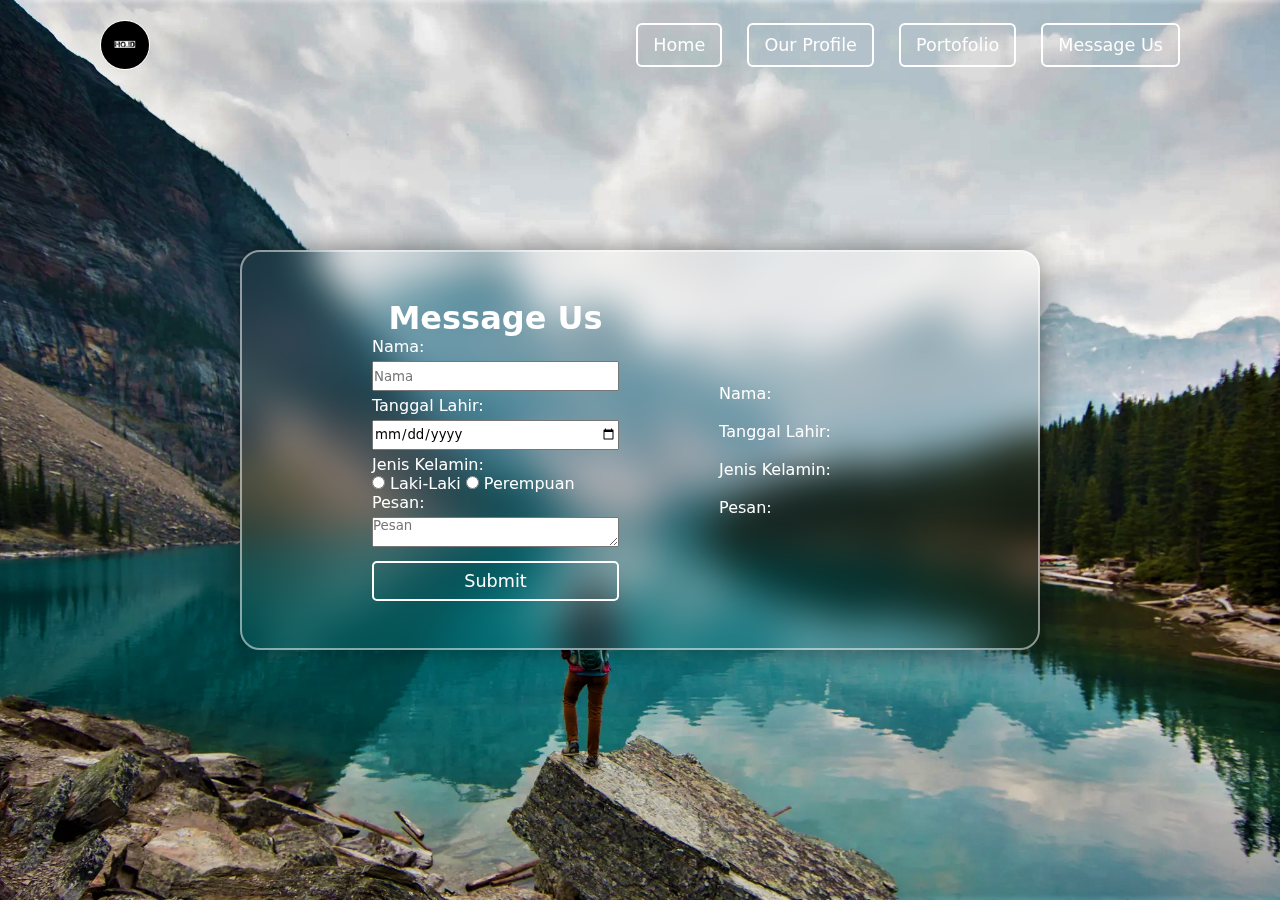
==== message.html @ 0de32cdb "first commit" ====
<!DOCTYPE html>
<html lang="en">
<head>
    <meta charset="UTF-8">
    <meta http-equiv="X-UA-Compatible" content="IE=edge">
    <meta name="viewport" content="width=device-width, initial-scale=1.0">
    <title>HQ ID Official Website - Message Us</title>
    <link rel="stylesheet" href="/css/message.css"/>
</head>
<body>
    <header>
        <img class="logo" src="/img/logo.jpeg" alt="logo"/>
        <input type="checkbox" id="toggle">
        <label for="toggle" class="toggle">
            <span class="bar"></span>
            <span class="bar"></span>
            <span class="bar"></span>
        </label>
        <nav class="navbar">
            <a href="index.html">Home</a>
            <a href="profile.html">Our Profile</a>
            <a href="portofolio.html">Portofolio</a>
            <a href="#">Message Us</a>
        </nav>
    </header>

    <div class="form-section" id="form-section">
        <form name="message-form" class="message-us" onsubmit="return validateForm()">
            <h2>Message Us</h2>
            Nama: 
            <input class="input-box" placeholder="Nama" id="input-nama" type="text" name="full-name"/>
            <br>

            Tanggal Lahir: 
            <input class="input-box" type="date" name="birth-date"/>
            <br>

            Jenis Kelamin: 
            <br>
            <input type="radio" id="male" name="gender" value="Laki-Laki"/>
            <label for="male">Laki-Laki</label>
            <input type="radio" id="female" name="gender" value="Perempuan"/>
            <label for="female">Perempuan</label>
            <br>

            Pesan: 
            <br>
            <textarea class="input-box" placeholder="Pesan" name="messages"></textarea>
            <br>

            <input class="submit" type="submit" value="Submit" id="kirim"/>
        </form>
        <script src="/js/form.js"></script>

        <div class="form-output">
            <p>Nama: <span id="sender-full-name"></span></p>
            <br>
            <p>Tanggal Lahir: <span id="sender-birth-date"></span></p>
            <br>
            <p>Jenis Kelamin: <span id="sender-gender"></span></p>
            <br>
            <p>Pesan: <span id="sender-messages"></span></p>
        </div>
    </div>

    <script src="js/script.js"></script>
    
</body>
</html>
---- css/message.css ----
* {
    margin: 0;
    padding: 0;
    box-sizing:border-box;
    font-family:system-ui, -apple-system, BlinkMacSystemFont, 'Segoe UI', Roboto, Oxygen, Ubuntu, Cantarell, 'Open Sans', 'Helvetica Neue', sans-serif;
}

body {
    display: flex;
    justify-content: center;
    align-items: center;
    min-height: 100vh;
    background: url('/img/bga.jpg') no-repeat;
    background-size: cover;
    background-position: center;
}

header {
    position: fixed;
    top: 0;
    left: 0;
    width: 100%;
    padding: 20px 100px;
    display: flex;
    justify-content: space-between;
    align-items: center;
    z-index: 99;
}

.logo {
    border: 1px solid white;
    border-radius: 50px;
    -webkit-border-radius: 50px;
    -moz-border-radius: 50px;
    -ms-border-radius: 50px;
    -o-border-radius: 50px;
    width: 50px;
    height: 50px;
}

.navbar a{
    position: relative;
    font-size: 1.1em;
    color: rgb(255, 253, 253);
    border: 2px solid #fff;
    border-radius: 6px;
    text-decoration: none;
    font-weight: 500;
    margin-left: 20px;
    padding: 10px 15px 10px 15px;
}

.navbar a:hover {
    color: #333;
    background-color: #fff;
    border-radius: 6px;
    transition: .3s ease-in-out;
}

.form-section {
    display: flex;
    justify-content: center;
    align-items: center;
    color: white;
    padding: 20px;
    position: relative;
    width: 800px;
    height: 400px;
    background: transparent;
    border: 2px solid rgba(255,255,255,.5);
    border-radius: 20px;
    backdrop-filter: blur(20px);
    box-shadow: 0 0 30px rgba(0, 0, 0, .5);
    font-weight: 500;
}

.form-section h2 {
    font-size: 2em;
    color: #fff;
    text-align: center;
}

.form-output {
    position: relative;
    margin-left: 100px;
    width: 25%;
    overflow: break-word;
}



.input-box {
    position: relative;
    width: 100%;
    height: 30px;
    margin-top: 5px;
    margin-bottom: 5px;
    
}

.submit {
    font-size: 1.1em;
    font-weight: 500;
    color: #fff;
    width: 100%;
    height: 40px;
    margin-top: 5px;
    background-color: transparent;
    border: 2px solid white;
    outline: none;
    border-radius: 5px;
    cursor: pointer
}

.submit:hover {
    color: #333;
    background-color: #fff;
    transition: .5s;
    -webkit-transition: .5s;
    -moz-transition: .5s;
    -ms-transition: .5s;
    -o-transition: .5s;
}

@media screen and (max-width:935px) {
    header {
        padding: 0 2em;
        padding-bottom: 10px;
    }

    img {
        margin-top: 10px;
    }

    nav {
        padding: 0 20px;
    }
}

@media screen and (max-width:1200px) {
    .hero {
        margin-left: 50px;
        font-size: .8em;
    }

    .btnProfile-popup {
        width: 110px;
        height: 45px;

    }
}

@media screen and (max-width:675px) {    
    header {
        /* background-color: #bebbbb81;
        border: 2px solid rgba(255,255,255,.5);
        box-shadow: 0 0 30px rgba(0, 0, 0, .5); */
        background-color: #333;
        padding-bottom: px;
    }
    
    .navbar {
        background: #333;
        /* background-color: #bebbbb81; */
        /* border-top: none;
        border: 2px solid rgba(255,255,255,.5);
        box-shadow: 0 0 30px rgba(0, 0, 0, .5); */
        display: grid;
        position: absolute;
        padding-left: 0px;
        padding-right: 100px;
        width: 100%;
        top: 70px;
        left: 0;
        transform: translateY(-150%);
        z-index: -1;
        transition: .6s;
}

    .navbar a {
    padding: 10px 10px 10px 20px;
    margin: 10px;
    border: none;
}

    img {
        margin-top: 15px;
        margin-left: -10px;
    }

    .hero {
        width: 75%;
        left: 10px;
        font-size: 10px;
        margin-right: 0;
    }
    
    .form-section {
        display: flex;
        flex-direction: column;
        align-items: none;
        justify-content:flex-start;
        width: 100%;
        height: 95vh;
        top: 60px;
        border-radius: 0;
        -webkit-border-radius: 0;
        -moz-border-radius: 0;
        -ms-border-radius: 0;
        -o-border-radius: 0;
}

.form-output {
    border: 2px solid white;
    overflow: scroll;
    width: 100%;
    height: 200px;
    display: flex;
    flex-direction: column;
    align-items: flex-start;
    margin-left: 0;
    top:20px;
    padding: 10px;
    border-radius: 10px;
    
}

.submit {
    font-size: 1em;
    font-weight: 500;
    color: #fff;
    width: 100%;
    height: 40px;
}

.toggle {
    display: flex;
    flex-direction: column;
    justify-content: end;
    height: min-content;
    margin: 18px -10px 0 0;
    cursor: pointer;
}

.bar {
    width: 40px;
    height: 5px;
    margin-bottom: 10px;
    background-color: #fff;
    border-radius: 10%;
    transition: .4s;
}

.btnProfile-popup {
    width: 100px;
    height: 40px;
}


}

#toggle {
    display: none;
}

input:checked ~ .navbar {
    transform: translateY(0);
    -webkit-transform: translateY(0);
    -moz-transform: translateY(0);
    -ms-transform: translateY(0);
    -o-transform: translateY(0);
}
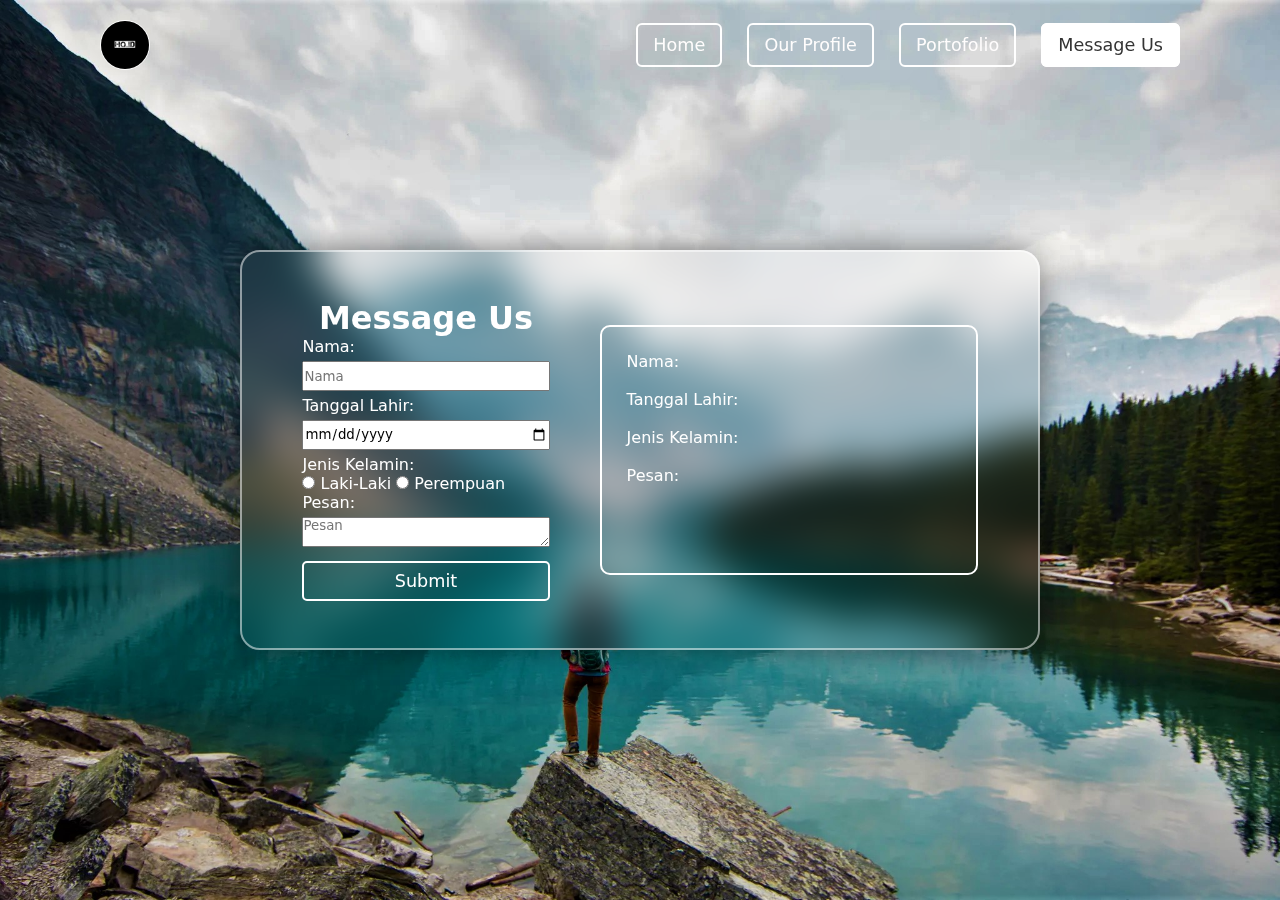
==== commit 0eb20f45: "third commit" ====
--- a/message.html
+++ b/message.html
@@ -20,7 +20,7 @@
             <a href="index.html">Home</a>
             <a href="profile.html">Our Profile</a>
             <a href="portofolio.html">Portofolio</a>
-            <a href="#">Message Us</a>
+            <a href="#" class="actived">Message Us</a>
         </nav>
     </header>
 
--- a/css/message.css
+++ b/css/message.css
@@ -54,7 +54,12 @@
     color: #333;
     background-color: #fff;
     border-radius: 6px;
-    transition: .3s ease-in-out;
+    transition: .5s ease-in-out;
+}
+
+.actived {
+    color: #333!important;
+    background-color: #fff !important;
 }
 
 .form-section {
@@ -72,6 +77,7 @@
     backdrop-filter: blur(20px);
     box-shadow: 0 0 30px rgba(0, 0, 0, .5);
     font-weight: 500;
+    overflow: hidden;
 }
 
 .form-section h2 {
@@ -82,12 +88,17 @@
 
 .form-output {
     position: relative;
-    margin-left: 100px;
-    width: 25%;
-    overflow: break-word;
-}
-
-
+    margin-left: 50px;
+    width: 50%;
+    border: 2px solid white;
+    overflow: scroll;
+    height: 250px;
+    display: flex;
+    flex-direction: column;
+    align-items: flex-start;
+    border-radius: 10px;
+    padding: 25px;
+}
 
 .input-box {
     position: relative;
@@ -204,25 +215,18 @@
         height: 95vh;
         top: 60px;
         border-radius: 0;
-        -webkit-border-radius: 0;
-        -moz-border-radius: 0;
-        -ms-border-radius: 0;
-        -o-border-radius: 0;
+        border: none;
 }
 
 .form-output {
-    border: 2px solid white;
-    overflow: scroll;
     width: 100%;
     height: 200px;
     display: flex;
     flex-direction: column;
     align-items: flex-start;
     margin-left: 0;
-    top:20px;
+    top: 30px;
     padding: 10px;
-    border-radius: 10px;
-    
 }
 
 .submit {
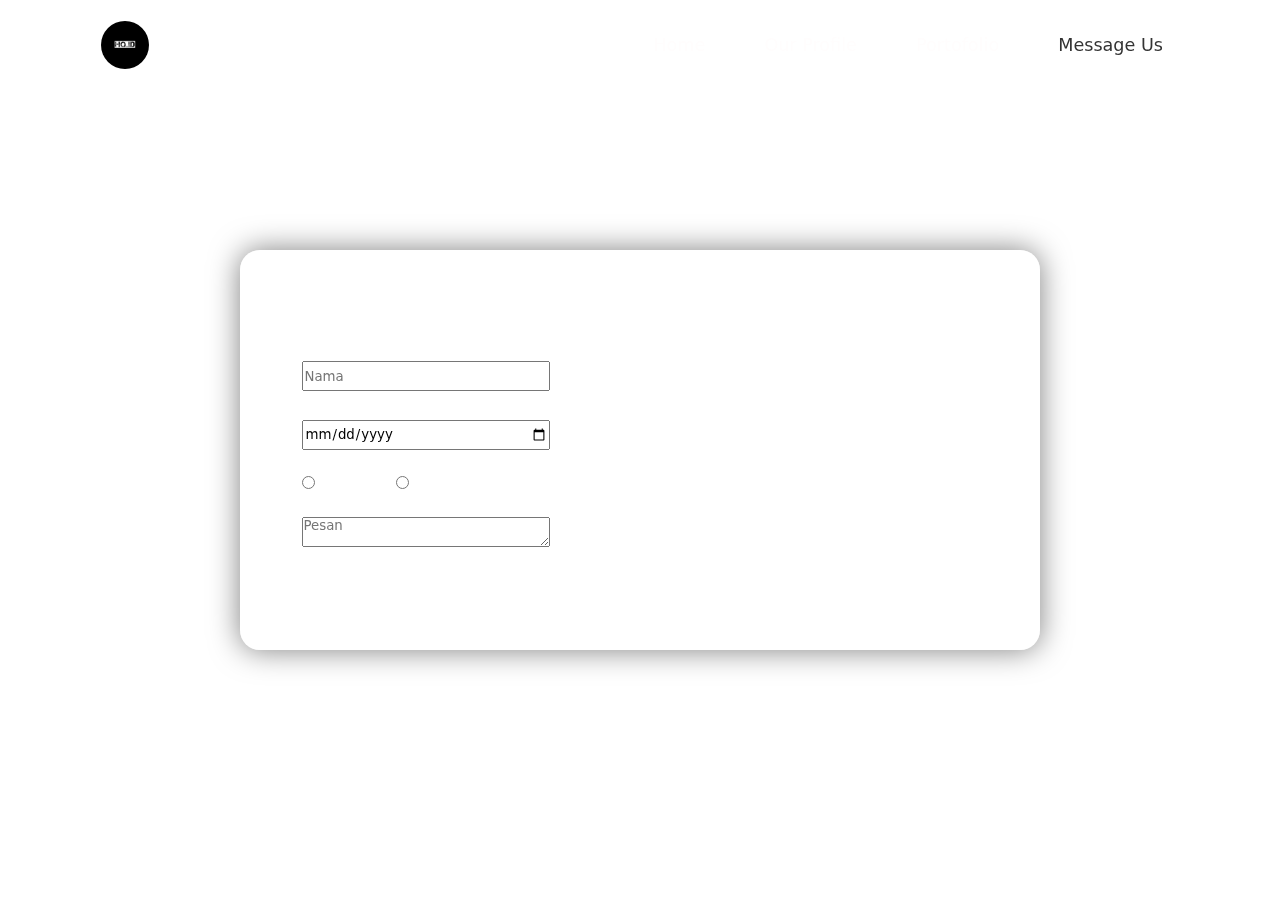
==== commit 9e442046: "update directory fixed" ====
--- a/message.html
+++ b/message.html
@@ -5,11 +5,11 @@
     <meta http-equiv="X-UA-Compatible" content="IE=edge">
     <meta name="viewport" content="width=device-width, initial-scale=1.0">
     <title>HQ ID Official Website - Message Us</title>
-    <link rel="stylesheet" href="/css/message.css"/>
+    <link rel="stylesheet" href="css/message.css"/>
 </head>
 <body>
     <header>
-        <img class="logo" src="/img/logo.jpeg" alt="logo"/>
+        <img class="logo" src="img/logo.jpeg" alt="logo"/>
         <input type="checkbox" id="toggle">
         <label for="toggle" class="toggle">
             <span class="bar"></span>
@@ -50,7 +50,7 @@
 
             <input class="submit" type="submit" value="Submit" id="kirim"/>
         </form>
-        <script src="/js/form.js"></script>
+        <script src="js/form.js"></script>
 
         <div class="form-output">
             <p>Nama: <span id="sender-full-name"></span></p>
--- a/css/message.css
+++ b/css/message.css
@@ -10,7 +10,7 @@
     justify-content: center;
     align-items: center;
     min-height: 100vh;
-    background: url('/img/bga.jpg') no-repeat;
+    background: url('img/bga.jpg') no-repeat;
     background-size: cover;
     background-position: center;
 }
